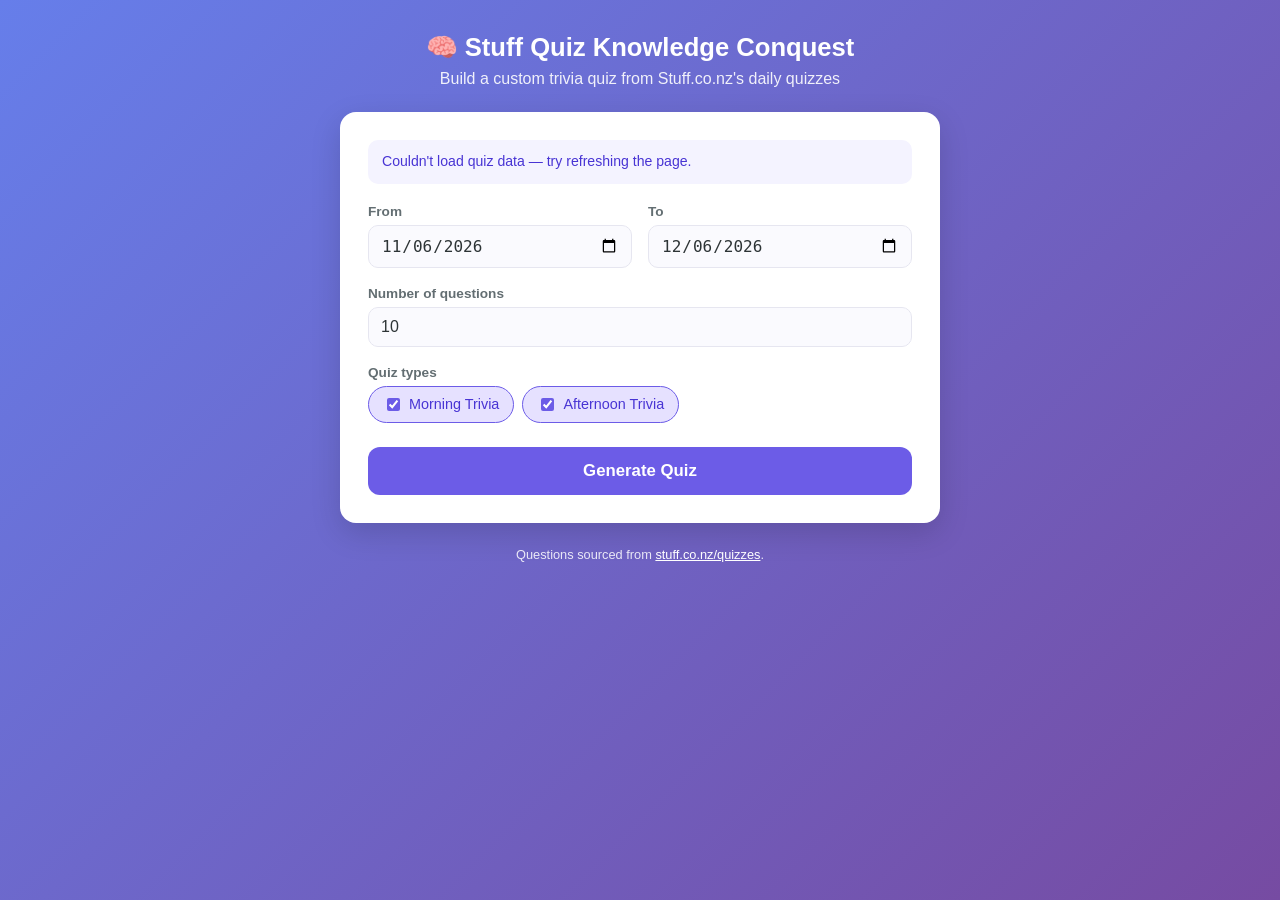
==== site/index.html @ 3ad1c1ca "Convert to static site on GitHub Pages with scheduled data pipeline Adds site/ (static HTML/CSS/JS q" ====
<!DOCTYPE html>
<html lang="en">
<head>
  <meta charset="UTF-8" />
  <meta name="viewport" content="width=device-width, initial-scale=1.0" />
  <title>Stuff Quiz Knowledge Conquest</title>
  <link rel="stylesheet" href="style.css" />
</head>
<body>
  <div class="app">
    <header class="app-header">
      <h1>🧠 Stuff Quiz Knowledge Conquest</h1>
      <p class="subtitle">Build a custom trivia quiz from Stuff.co.nz's daily quizzes</p>
    </header>

    <main>
      <!-- SETUP SCREEN -->
      <section id="setup-screen" class="card">
        <div class="cache-info" id="cache-info">Loading quiz data…</div>

        <form id="setup-form">
          <div class="field-row">
            <div class="field">
              <label for="start_date">From</label>
              <input type="date" id="start_date" name="start_date" required />
            </div>
            <div class="field">
              <label for="end_date">To</label>
              <input type="date" id="end_date" name="end_date" required />
            </div>
          </div>

          <div class="field">
            <label for="num_questions">Number of questions</label>
            <input type="number" id="num_questions" name="num_questions" min="1" max="50" value="10" />
          </div>

          <div class="field">
            <label>Quiz types</label>
            <div class="picklist">
              <label class="checkbox-pill">
                <input type="checkbox" name="series" value="morning" checked />
                <span>Morning Trivia</span>
              </label>
              <label class="checkbox-pill">
                <input type="checkbox" name="series" value="afternoon" checked />
                <span>Afternoon Trivia</span>
              </label>
            </div>
          </div>

          <button type="submit" id="generate-btn" class="btn-primary">Generate Quiz</button>
        </form>

        <div id="error-box" class="error-box hidden"></div>
      </section>

      <!-- LOADING SCREEN -->
      <section id="loading-screen" class="card hidden">
        <div class="spinner"></div>
        <p>Preparing your quiz…</p>
      </section>

      <!-- QUIZ SCREEN (styled to match riddle.com's own quiz player) -->
      <section id="quiz-screen" class="card riddle-quiz hidden">
        <div class="riddle-media" id="riddle-media">
          <img id="question-image" alt="" class="hidden" />
          <div class="riddle-topbar">
            <div class="riddle-pager">
              <span id="progress-label" aria-hidden="true">1 / 10</span>
              <span id="progress-label-sr" class="sr-only"></span>
            </div>
            <div class="riddle-score-pill" role="status" aria-live="polite">
              <svg viewBox="0 0 12 12" aria-hidden="true"><path d="M0.707108 5.12132C0.316584 5.51184 0.316584 6.14501 0.707108 6.53553L3.53554 9.36396C3.92606 9.75449 4.55922 9.75449 4.94975 9.36396L10.6066 3.70711C10.9971 3.31658 10.9971 2.68342 10.6066 2.29289C10.2161 1.90237 9.58291 1.90237 9.19239 2.29289L4.24264 7.24264L2.12132 5.12132C1.7308 4.7308 1.09763 4.7308 0.707108 5.12132Z"/></svg>
              <span id="score-value">0</span>
            </div>
          </div>
        </div>
        <div class="quiz-meta" id="quiz-meta"></div>
        <h2 id="question-text" class="question-text"></h2>
        <div id="options-list" class="options-list riddle-choices"></div>
        <div class="next-btn-wrap">
          <button id="next-btn" class="btn-next hidden">Next</button>
        </div>
      </section>

      <!-- RESULTS SCREEN -->
      <section id="results-screen" class="card hidden">
        <h2 id="results-heading"></h2>
        <div id="results-list" class="results-list"></div>
        <button id="restart-btn" class="btn-primary">New Quiz</button>
      </section>
    </main>

    <footer class="app-footer">
      Questions sourced from <a href="https://www.stuff.co.nz/quizzes" target="_blank" rel="noopener">stuff.co.nz/quizzes</a>.
    </footer>
  </div>

  <script src="app.js"></script>
</body>
</html>
---- site/style.css ----
:root {
  --purple: #6c5ce7;
  --purple-dark: #5849c4;
  --green: #00b894;
  --red: #e74c3c;
  --bg-grad-a: #667eea;
  --bg-grad-b: #764ba2;
  --card-bg: #ffffff;
  --text: #2d3436;
  --text-muted: #636e72;
  --border: #e6e6f0;
}

* {
  box-sizing: border-box;
}

body {
  margin: 0;
  font-family: -apple-system, BlinkMacSystemFont, "Segoe UI", Roboto, Helvetica, Arial, sans-serif;
  background: linear-gradient(135deg, var(--bg-grad-a), var(--bg-grad-b));
  min-height: 100vh;
  color: var(--text);
}

.app {
  max-width: 640px;
  margin: 0 auto;
  padding: 32px 20px 60px;
}

.app-header {
  text-align: center;
  color: white;
  margin-bottom: 24px;
}

.app-header h1 {
  margin: 0 0 6px;
  font-size: 1.6rem;
  line-height: 1.25;
}

.subtitle {
  margin: 0;
  opacity: 0.9;
}

.card {
  background: var(--card-bg);
  border-radius: 16px;
  padding: 28px;
  box-shadow: 0 10px 30px rgba(0, 0, 0, 0.15);
  overflow: hidden;
}

.hidden {
  display: none !important;
}

.cache-info {
  background: #f4f3ff;
  color: #4834d4;
  border-radius: 10px;
  padding: 12px 14px;
  font-size: 0.88rem;
  margin-bottom: 20px;
  line-height: 1.4;
}

.field-row {
  display: flex;
  gap: 16px;
}

.field {
  flex: 1;
  margin-bottom: 18px;
}

label {
  display: block;
  font-weight: 600;
  font-size: 0.85rem;
  color: var(--text-muted);
  margin-bottom: 6px;
}

input[type="date"],
input[type="number"] {
  width: 100%;
  padding: 10px 12px;
  border: 1.5px solid var(--border);
  border-radius: 10px;
  font-size: 1rem;
  color: var(--text);
  background: #fafafe;
}

input[type="date"]:focus,
input[type="number"]:focus {
  outline: none;
  border-color: var(--purple);
}

.picklist {
  display: flex;
  flex-wrap: wrap;
  gap: 8px;
}

.checkbox-pill {
  display: flex;
  align-items: center;
  gap: 6px;
  background: #f4f3ff;
  border: 1.5px solid transparent;
  border-radius: 999px;
  padding: 8px 14px;
  cursor: pointer;
  font-weight: 500;
  font-size: 0.9rem;
  margin: 0;
  color: #4834d4;
  transition: all 0.15s ease;
}

.checkbox-pill:has(input:checked) {
  border-color: var(--purple);
  background: #e6e1ff;
}

.checkbox-pill input {
  accent-color: var(--purple);
}

.btn-primary {
  width: 100%;
  background: var(--purple);
  color: white;
  border: none;
  border-radius: 12px;
  padding: 14px;
  font-size: 1.05rem;
  font-weight: 700;
  cursor: pointer;
  transition: background 0.15s ease, transform 0.1s ease;
  margin-top: 6px;
}

.btn-primary:hover {
  background: var(--purple-dark);
}

.btn-primary:active {
  transform: scale(0.98);
}

.error-box {
  margin-top: 16px;
  background: #fdecea;
  color: var(--red);
  border-radius: 10px;
  padding: 12px 14px;
  font-size: 0.9rem;
}

/* Loading */
#loading-screen {
  text-align: center;
}

.spinner {
  width: 42px;
  height: 42px;
  border: 4px solid var(--border);
  border-top-color: var(--purple);
  border-radius: 50%;
  margin: 8px auto 18px;
  animation: spin 0.8s linear infinite;
}

@keyframes spin {
  to {
    transform: rotate(360deg);
  }
}

.hint {
  color: var(--text-muted);
  font-size: 0.85rem;
}

/* ==========================================================================
   Quiz screen — deliberately mirrors riddle.com's own quiz-player styling
   (colors/shapes/type extracted from a live riddle.com/view/<id> embed):
     - purple "Next" pill:      #8D1DE8, 24px radius, uppercase 12px/600
     - correct fill/badge:      #76EC82 / #DDFADB bg, #058E1E text
     - wrong (selected) badge:  #C70000 bg, white text
     - neutral (other) badge:   white bg, black text, faint border
     - choice card:             1px rgba(0,0,0,.1) border, 8px radius
   Riddle also shows a live per-choice vote percentage bar; we don't have
   that aggregate data, so each choice fills solid on reveal instead.
   ========================================================================== */
.sr-only {
  position: absolute;
  width: 1px;
  height: 1px;
  padding: 0;
  margin: -1px;
  overflow: hidden;
  clip: rect(0, 0, 0, 0);
  white-space: nowrap;
  border: 0;
}

/* Riddle shows a distinct photo per question with the page-count/score
   pills overlaid on top of it. We don't always have a photo for a given
   question (older cache entries pre-date image backfilling, and a few
   quiz types never carried one), so the media area always renders —
   falling back to the app's own gradient — and the overlay pills stay in
   the same place either way. */
.riddle-media {
  position: relative;
  margin: -28px -28px 20px;
  height: 200px;
  background: linear-gradient(135deg, var(--bg-grad-a), var(--bg-grad-b));
  overflow: hidden;
}

.riddle-media img {
  display: block;
  width: 100%;
  height: 100%;
  object-fit: cover;
  /* Matches riddle.com's own image-reveal transition exactly (their img
     carries classes "fadeStart"/"fadeIn" with this same opacity tween). We
     preload each question's image ahead of time (see app.js) so this fires
     right away instead of trailing a live fetch. */
  opacity: 0;
  transition: opacity 0.5s ease-out;
}

.riddle-media img.fade-in {
  opacity: 1;
}

.riddle-topbar {
  position: absolute;
  top: 12px;
  left: 12px;
  right: 12px;
  display: flex;
  align-items: center;
  justify-content: space-between;
}

.riddle-pager {
  background: #fff;
  border: 1px solid rgba(0, 0, 0, 0.08);
  border-radius: 12px;
  padding: 6px 14px;
  font-size: 0.8rem;
  font-weight: 600;
  letter-spacing: 0.06em;
  color: #000;
  box-shadow: 0 2px 6px rgba(0, 0, 0, 0.15);
}

.riddle-score-pill {
  display: inline-flex;
  align-items: center;
  gap: 6px;
  background: #e9fce9;
  color: #058e1e;
  border-radius: 12px;
  padding: 6px 14px;
  font-size: 0.8rem;
  font-weight: 700;
  letter-spacing: 0.03em;
  box-shadow: 0 2px 6px rgba(0, 0, 0, 0.15);
}

.riddle-score-pill svg {
  width: 12px;
  height: 12px;
  fill: #058e1e;
}

.quiz-meta {
  font-size: 0.78rem;
  color: var(--text-muted);
  margin-bottom: 6px;
  text-transform: uppercase;
  letter-spacing: 0.03em;
  font-weight: 600;
}

.question-text {
  font-size: 1.4rem;
  font-weight: 700;
  letter-spacing: -0.02em;
  margin: 6px 0 22px;
  line-height: 1.35;
  color: #000;
}

.options-list {
  display: flex;
  flex-direction: column;
  gap: 10px;
}

.riddle-choice {
  position: relative;
  display: flex;
  align-items: center;
  justify-content: space-between;
  gap: 12px;
  width: 100%;
  text-align: left;
  padding: 15px 16px;
  border: 1px solid rgba(0, 0, 0, 0.1);
  border-radius: 8px;
  background: #ffffff;
  font-family: inherit;
  font-size: 1rem;
  color: #000;
  cursor: pointer;
  transition: background 0.15s ease, border-color 0.15s ease, color 0.15s ease;
}

.riddle-choice:hover:not(:disabled) {
  border-color: rgba(141, 29, 232, 0.4);
  background: #faf5ff;
}

.riddle-choice:disabled {
  cursor: default;
}

.riddle-choice-label {
  flex: 1;
}

.riddle-choice-badge {
  /* Always reserved in the layout (even before an answer is picked) so
     revealing it doesn't shrink the label's available width and reflow
     its text onto another line — which was pushing every option below it
     (and the Next button) down at reveal time. Only opacity toggles. */
  display: inline-flex;
  align-items: center;
  justify-content: center;
  width: 22px;
  height: 22px;
  border-radius: 50%;
  flex-shrink: 0;
  background: transparent;
  opacity: 0;
  transition: opacity 0.15s ease;
}

.riddle-choice-badge svg {
  width: 11px;
  height: 11px;
}

.riddle-choice.is-correct {
  background: #ddfadb;
  border-color: #058e1e;
  color: #058e1e;
  font-weight: 600;
}

.riddle-choice.is-correct .riddle-choice-badge {
  opacity: 1;
  background: #76ec82;
}

.riddle-choice.is-correct .riddle-choice-badge svg {
  fill: #058e1e;
}

.riddle-choice.is-wrong-selected {
  background: #ffe1e1;
  border-color: #c70000;
  color: #c70000;
  font-weight: 600;
}

.riddle-choice.is-wrong-selected .riddle-choice-badge {
  opacity: 1;
  background: #c70000;
}

.riddle-choice.is-wrong-selected .riddle-choice-badge svg {
  fill: #ffffff;
}

.riddle-choice.is-neutral {
  background: #f5f5f7;
  border-color: rgba(0, 0, 0, 0.1);
  color: rgba(0, 0, 0, 0.55);
}

.riddle-choice.is-neutral .riddle-choice-badge {
  opacity: 1;
  background: rgba(0, 0, 0, 0.12);
}

.riddle-choice.is-neutral .riddle-choice-badge svg {
  fill: rgba(0, 0, 0, 0.45);
}

.next-btn-wrap {
  display: flex;
  justify-content: center;
}

.btn-next {
  margin-top: 24px;
  background: #8d1de8;
  color: #fff;
  border: none;
  border-radius: 24px;
  padding: 12px 30px;
  font-family: inherit;
  font-size: 0.75rem;
  font-weight: 700;
  text-transform: uppercase;
  letter-spacing: 1.2px;
  cursor: pointer;
  transition: background 0.15s ease, transform 0.1s ease;
}

.btn-next:hover {
  background: #7817c2;
}

.btn-next:active {
  transform: scale(0.97);
}

.btn-next:disabled {
  opacity: 0.6;
  cursor: default;
}

/* Results screen */
#results-heading {
  text-align: center;
  margin-top: 0;
}

.results-list {
  display: flex;
  flex-direction: column;
  gap: 14px;
  margin: 20px 0;
}

.result-item {
  border: 1.5px solid var(--border);
  border-radius: 12px;
  padding: 12px 14px;
}

.result-item.correct {
  border-color: var(--green);
  background: #f2fdf9;
}

.result-item.incorrect {
  border-color: var(--red);
  background: #fdf5f4;
}

.result-question {
  font-weight: 600;
  margin-bottom: 6px;
}

.result-answer {
  font-size: 0.9rem;
  color: var(--text-muted);
}

.result-answer strong {
  color: var(--text);
}

.result-source {
  font-size: 0.75rem;
  color: var(--text-muted);
  margin-top: 6px;
}

.result-source a {
  color: var(--purple);
  text-decoration: none;
}

.app-footer {
  text-align: center;
  color: rgba(255, 255, 255, 0.85);
  font-size: 0.8rem;
  margin-top: 24px;
}

.app-footer a {
  color: white;
  text-decoration: underline;
}
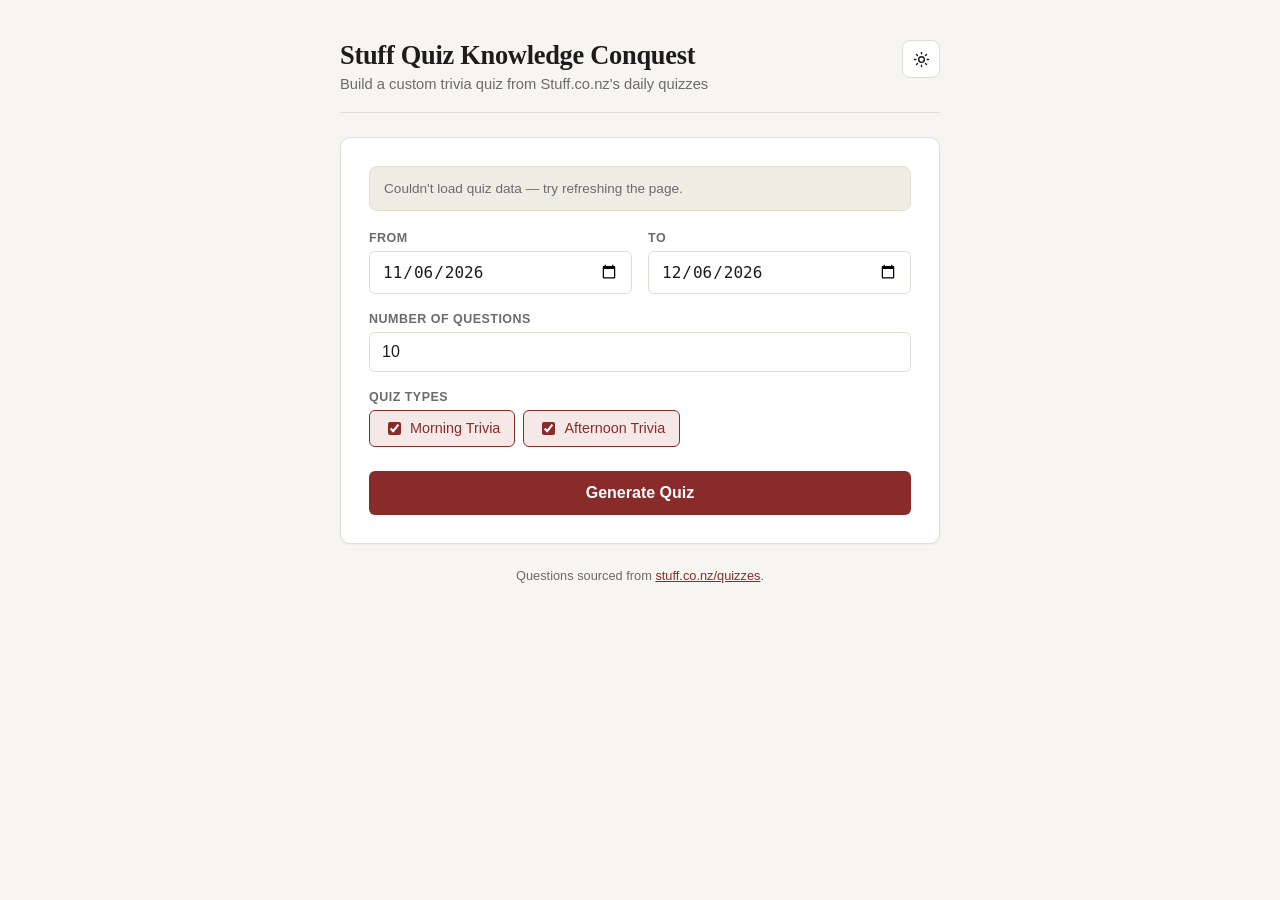
==== commit b78dc7bd: "Redesign frontend theme and drop legacy Flask app Replaces the purple-gradient look with a cleaner, " ====
--- a/site/index.html
+++ b/site/index.html
@@ -4,13 +4,33 @@
   <meta charset="UTF-8" />
   <meta name="viewport" content="width=device-width, initial-scale=1.0" />
   <title>Stuff Quiz Knowledge Conquest</title>
+  <script>
+    // Set the theme attribute before first paint (and before style.css is
+    // even requested) so there's no flash of the wrong theme on load.
+    (function () {
+      var stored = localStorage.getItem("theme");
+      var theme = stored || (window.matchMedia("(prefers-color-scheme: dark)").matches ? "dark" : "light");
+      document.documentElement.setAttribute("data-theme", theme);
+    })();
+  </script>
   <link rel="stylesheet" href="style.css" />
 </head>
 <body>
   <div class="app">
     <header class="app-header">
-      <h1>🧠 Stuff Quiz Knowledge Conquest</h1>
-      <p class="subtitle">Build a custom trivia quiz from Stuff.co.nz's daily quizzes</p>
+      <div class="app-header-text">
+        <h1>Stuff Quiz Knowledge Conquest</h1>
+        <p class="subtitle">Build a custom trivia quiz from Stuff.co.nz's daily quizzes</p>
+      </div>
+      <button id="theme-toggle" class="theme-toggle" type="button" aria-label="Toggle dark mode" title="Toggle dark mode">
+        <svg class="icon-sun" viewBox="0 0 24 24" fill="none" stroke="currentColor" stroke-width="2" stroke-linecap="round" stroke-linejoin="round" aria-hidden="true">
+          <circle cx="12" cy="12" r="4"></circle>
+          <path d="M12 2v2M12 20v2M4.93 4.93l1.41 1.41M17.66 17.66l1.41 1.41M2 12h2M20 12h2M4.93 19.07l1.41-1.41M17.66 6.34l1.41-1.41"></path>
+        </svg>
+        <svg class="icon-moon" viewBox="0 0 24 24" fill="none" stroke="currentColor" stroke-width="2" stroke-linecap="round" stroke-linejoin="round" aria-hidden="true">
+          <path d="M21 12.79A9 9 0 1 1 11.21 3 7 7 0 0 0 21 12.79z"></path>
+        </svg>
+      </button>
     </header>
 
     <main>
--- a/site/style.css
+++ b/site/style.css
@@ -1,14 +1,49 @@
 :root {
-  --purple: #6c5ce7;
-  --purple-dark: #5849c4;
-  --green: #00b894;
-  --red: #e74c3c;
-  --bg-grad-a: #667eea;
-  --bg-grad-b: #764ba2;
-  --card-bg: #ffffff;
-  --text: #2d3436;
-  --text-muted: #636e72;
-  --border: #e6e6f0;
+  /* Site theme (light). Everything outside the quiz-taking screen uses
+     these — the quiz screen itself deliberately does NOT use these vars
+     (see "Quiz screen" section below), so it looks identical regardless
+     of theme. */
+  --bg: #f6f5f1;
+  --surface: #ffffff;
+  --surface-muted: #efece4;
+  --text: #1c1c1c;
+  --text-muted: #6b6b6b;
+  --border: #e0ddd3;
+  --accent: #8a2b2b;
+  --accent-hover: #6e2222;
+  --accent-tint: #f5e9e8;
+  --success: #2f7a4f;
+  --success-bg: #eaf6ee;
+  --success-border: #bfe3cc;
+  --danger: #b3261e;
+  --danger-bg: #fbebe9;
+  --danger-border: #f0c4c0;
+  --card-shadow: 0 1px 2px rgba(0, 0, 0, 0.04);
+
+  /* Fixed constants used only by the quiz-taking screen's image fallback —
+     intentionally not renamed to a "theme" variable and never overridden
+     in the dark theme below, so it never changes. */
+  --riddle-grad-a: #667eea;
+  --riddle-grad-b: #764ba2;
+}
+
+:root[data-theme="dark"] {
+  --bg: #14151a;
+  --surface: #1d1e24;
+  --surface-muted: #24252c;
+  --text: #ececec;
+  --text-muted: #9a9aa2;
+  --border: #303138;
+  --accent: #d98686;
+  --accent-hover: #e6a3a3;
+  --accent-tint: #2c2022;
+  --success: #6bbf8f;
+  --success-bg: #1c2b22;
+  --success-border: #2d4a37;
+  --danger: #e2857e;
+  --danger-bg: #332221;
+  --danger-border: #55302d;
+  --card-shadow: 0 1px 2px rgba(0, 0, 0, 0.4);
 }
 
 * {
@@ -18,39 +53,85 @@
 body {
   margin: 0;
   font-family: -apple-system, BlinkMacSystemFont, "Segoe UI", Roboto, Helvetica, Arial, sans-serif;
-  background: linear-gradient(135deg, var(--bg-grad-a), var(--bg-grad-b));
+  background: var(--bg);
   min-height: 100vh;
   color: var(--text);
+  transition: background 0.2s ease, color 0.2s ease;
 }
 
 .app {
   max-width: 640px;
   margin: 0 auto;
-  padding: 32px 20px 60px;
+  padding: 40px 20px 60px;
 }
 
 .app-header {
-  text-align: center;
-  color: white;
+  display: flex;
+  align-items: flex-start;
+  justify-content: space-between;
+  gap: 16px;
+  padding-bottom: 20px;
   margin-bottom: 24px;
+  border-bottom: 1px solid var(--border);
 }
 
 .app-header h1 {
-  margin: 0 0 6px;
-  font-size: 1.6rem;
-  line-height: 1.25;
+  margin: 0 0 4px;
+  font-family: Georgia, "Times New Roman", serif;
+  font-size: 1.65rem;
+  font-weight: 700;
+  letter-spacing: -0.01em;
+  line-height: 1.2;
 }
 
 .subtitle {
   margin: 0;
-  opacity: 0.9;
+  color: var(--text-muted);
+  font-size: 0.92rem;
+}
+
+.theme-toggle {
+  flex-shrink: 0;
+  width: 38px;
+  height: 38px;
+  border-radius: 8px;
+  border: 1px solid var(--border);
+  background: var(--surface);
+  color: var(--text);
+  display: flex;
+  align-items: center;
+  justify-content: center;
+  cursor: pointer;
+  transition: border-color 0.15s ease;
+}
+
+.theme-toggle:hover {
+  border-color: var(--accent);
+}
+
+.theme-toggle svg {
+  width: 17px;
+  height: 17px;
+}
+
+.theme-toggle .icon-moon {
+  display: none;
+}
+
+:root[data-theme="dark"] .theme-toggle .icon-sun {
+  display: none;
+}
+
+:root[data-theme="dark"] .theme-toggle .icon-moon {
+  display: block;
 }
 
 .card {
-  background: var(--card-bg);
-  border-radius: 16px;
+  background: var(--surface);
+  border: 1px solid var(--border);
+  border-radius: 10px;
   padding: 28px;
-  box-shadow: 0 10px 30px rgba(0, 0, 0, 0.15);
+  box-shadow: var(--card-shadow);
   overflow: hidden;
 }
 
@@ -59,13 +140,18 @@
 }
 
 .cache-info {
-  background: #f4f3ff;
-  color: #4834d4;
-  border-radius: 10px;
+  background: var(--surface-muted);
+  color: var(--text-muted);
+  border: 1px solid var(--border);
+  border-radius: 8px;
   padding: 12px 14px;
-  font-size: 0.88rem;
+  font-size: 0.85rem;
   margin-bottom: 20px;
   line-height: 1.4;
+}
+
+.cache-info strong {
+  color: var(--text);
 }
 
 .field-row {
@@ -81,26 +167,28 @@
 label {
   display: block;
   font-weight: 600;
-  font-size: 0.85rem;
+  font-size: 0.78rem;
   color: var(--text-muted);
   margin-bottom: 6px;
+  text-transform: uppercase;
+  letter-spacing: 0.04em;
 }
 
 input[type="date"],
 input[type="number"] {
   width: 100%;
   padding: 10px 12px;
-  border: 1.5px solid var(--border);
-  border-radius: 10px;
+  border: 1px solid var(--border);
+  border-radius: 6px;
   font-size: 1rem;
   color: var(--text);
-  background: #fafafe;
+  background: var(--surface);
 }
 
 input[type="date"]:focus,
 input[type="number"]:focus {
   outline: none;
-  border-color: var(--purple);
+  border-color: var(--accent);
 }
 
 .picklist {
@@ -113,54 +201,58 @@
   display: flex;
   align-items: center;
   gap: 6px;
-  background: #f4f3ff;
-  border: 1.5px solid transparent;
-  border-radius: 999px;
+  background: var(--surface);
+  border: 1px solid var(--border);
+  border-radius: 6px;
   padding: 8px 14px;
   cursor: pointer;
   font-weight: 500;
   font-size: 0.9rem;
+  text-transform: none;
+  letter-spacing: normal;
   margin: 0;
-  color: #4834d4;
-  transition: all 0.15s ease;
+  color: var(--text);
+  transition: border-color 0.15s ease, background 0.15s ease, color 0.15s ease;
 }
 
 .checkbox-pill:has(input:checked) {
-  border-color: var(--purple);
-  background: #e6e1ff;
+  border-color: var(--accent);
+  background: var(--accent-tint);
+  color: var(--accent);
 }
 
 .checkbox-pill input {
-  accent-color: var(--purple);
+  accent-color: var(--accent);
 }
 
 .btn-primary {
   width: 100%;
-  background: var(--purple);
+  background: var(--accent);
   color: white;
   border: none;
-  border-radius: 12px;
-  padding: 14px;
-  font-size: 1.05rem;
-  font-weight: 700;
+  border-radius: 6px;
+  padding: 13px;
+  font-size: 1rem;
+  font-weight: 600;
   cursor: pointer;
-  transition: background 0.15s ease, transform 0.1s ease;
+  transition: background 0.15s ease;
   margin-top: 6px;
 }
 
 .btn-primary:hover {
-  background: var(--purple-dark);
+  background: var(--accent-hover);
 }
 
 .btn-primary:active {
-  transform: scale(0.98);
+  transform: scale(0.99);
 }
 
 .error-box {
   margin-top: 16px;
-  background: #fdecea;
-  color: var(--red);
-  border-radius: 10px;
+  background: var(--danger-bg);
+  color: var(--danger);
+  border: 1px solid var(--danger-border);
+  border-radius: 8px;
   padding: 12px 14px;
   font-size: 0.9rem;
 }
@@ -171,10 +263,10 @@
 }
 
 .spinner {
-  width: 42px;
-  height: 42px;
-  border: 4px solid var(--border);
-  border-top-color: var(--purple);
+  width: 36px;
+  height: 36px;
+  border: 3px solid var(--border);
+  border-top-color: var(--accent);
   border-radius: 50%;
   margin: 8px auto 18px;
   animation: spin 0.8s linear infinite;
@@ -201,7 +293,21 @@
      - choice card:             1px rgba(0,0,0,.1) border, 8px radius
    Riddle also shows a live per-choice vote percentage bar; we don't have
    that aggregate data, so each choice fills solid on reveal instead.
+
+   Everything in this section is intentionally pinned to fixed values
+   (never `var(--bg)` / `var(--text)` / etc.) so the actual quiz-taking
+   experience looks identical regardless of the site's light/dark theme —
+   only the surrounding chrome (header, setup form, results list) themes.
    ========================================================================== */
+.riddle-quiz {
+  /* Pins the outer card frame to its original light-mode appearance,
+     overriding the theme-aware .card rule above. */
+  background: #ffffff;
+  border: none;
+  border-radius: 16px;
+  box-shadow: 0 10px 30px rgba(0, 0, 0, 0.15);
+}
+
 .sr-only {
   position: absolute;
   width: 1px;
@@ -224,7 +330,7 @@
   position: relative;
   margin: -28px -28px 20px;
   height: 200px;
-  background: linear-gradient(135deg, var(--bg-grad-a), var(--bg-grad-b));
+  background: linear-gradient(135deg, var(--riddle-grad-a), var(--riddle-grad-b));
   overflow: hidden;
 }
 
@@ -289,7 +395,7 @@
 
 .quiz-meta {
   font-size: 0.78rem;
-  color: var(--text-muted);
+  color: #636e72;
   margin-bottom: 6px;
   text-transform: uppercase;
   letter-spacing: 0.03em;
@@ -450,6 +556,7 @@
 #results-heading {
   text-align: center;
   margin-top: 0;
+  font-family: Georgia, "Times New Roman", serif;
 }
 
 .results-list {
@@ -460,24 +567,26 @@
 }
 
 .result-item {
-  border: 1.5px solid var(--border);
-  border-radius: 12px;
+  border: 1px solid var(--border);
+  border-radius: 8px;
   padding: 12px 14px;
+  background: var(--surface);
 }
 
 .result-item.correct {
-  border-color: var(--green);
-  background: #f2fdf9;
+  border-color: var(--success-border);
+  background: var(--success-bg);
 }
 
 .result-item.incorrect {
-  border-color: var(--red);
-  background: #fdf5f4;
+  border-color: var(--danger-border);
+  background: var(--danger-bg);
 }
 
 .result-question {
   font-weight: 600;
   margin-bottom: 6px;
+  color: var(--text);
 }
 
 .result-answer {
@@ -496,18 +605,18 @@
 }
 
 .result-source a {
-  color: var(--purple);
+  color: var(--accent);
   text-decoration: none;
 }
 
 .app-footer {
   text-align: center;
-  color: rgba(255, 255, 255, 0.85);
+  color: var(--text-muted);
   font-size: 0.8rem;
   margin-top: 24px;
 }
 
 .app-footer a {
-  color: white;
+  color: var(--accent);
   text-decoration: underline;
 }
